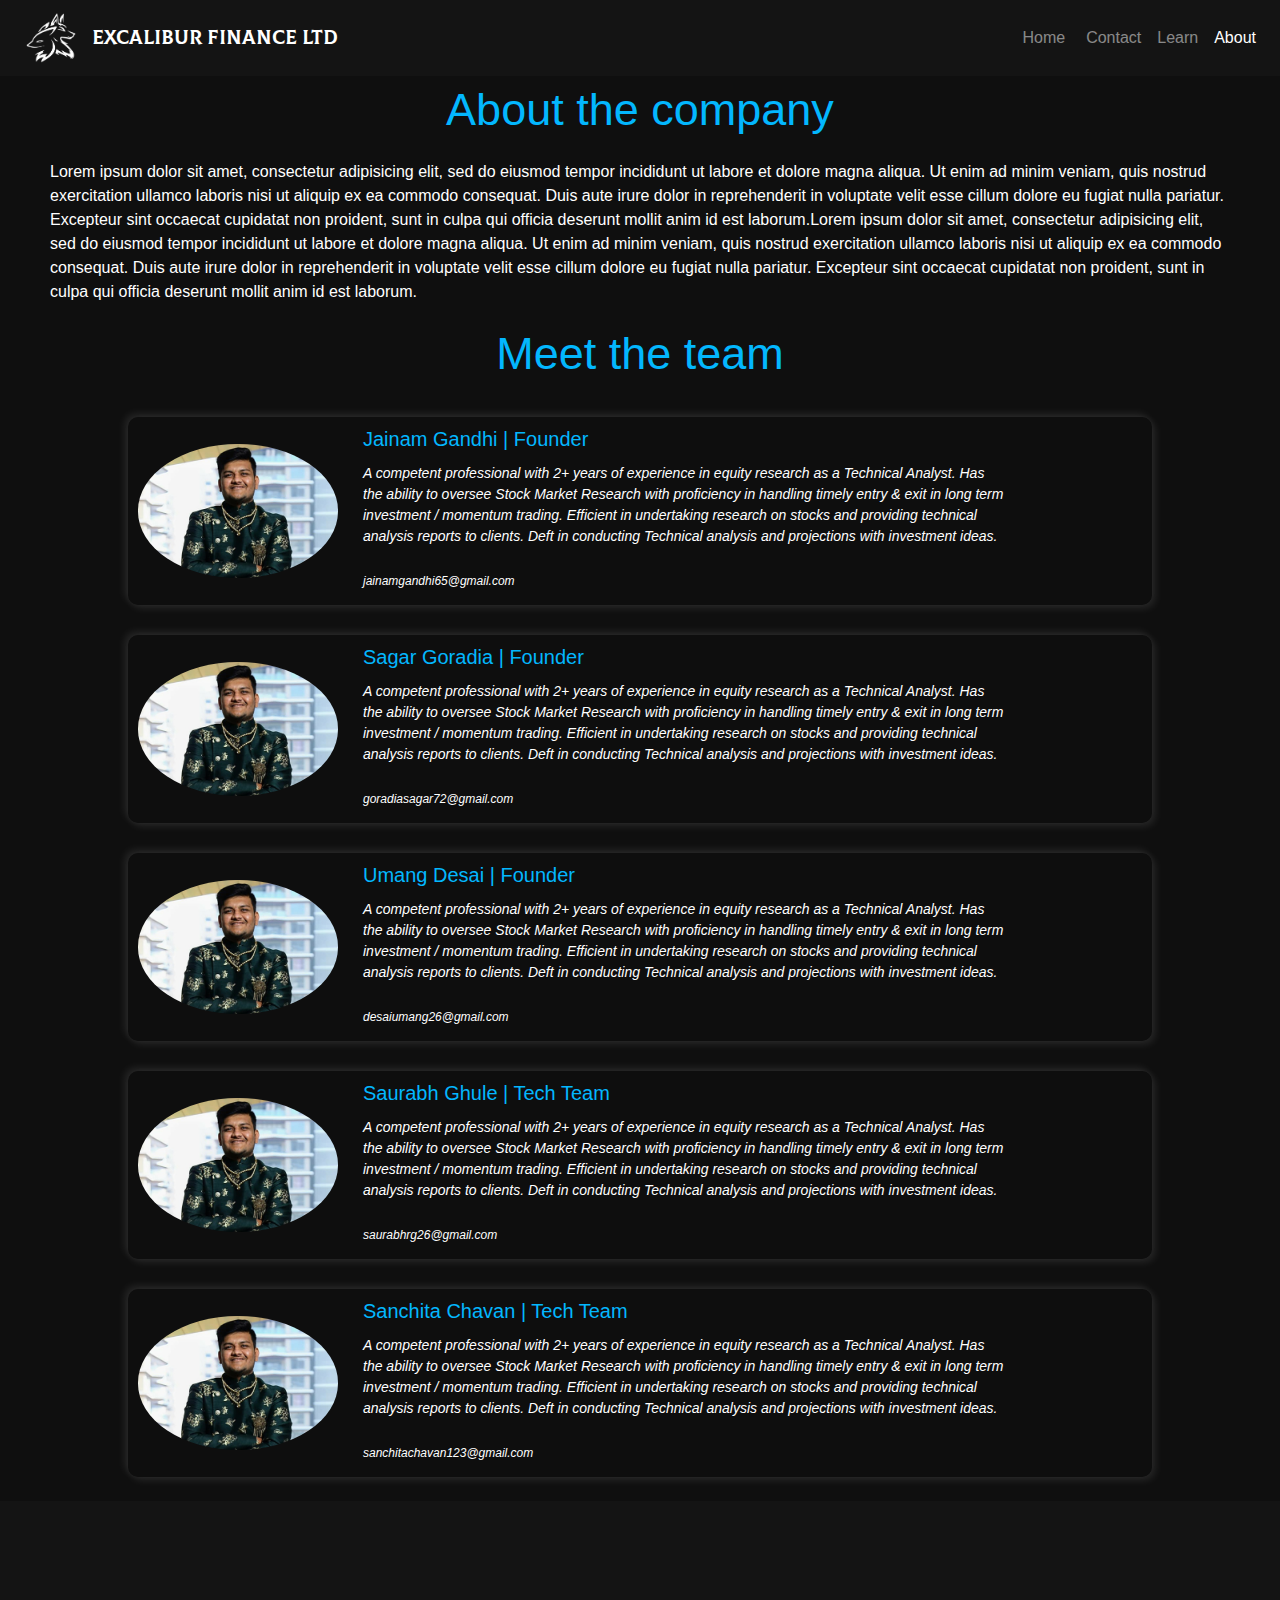
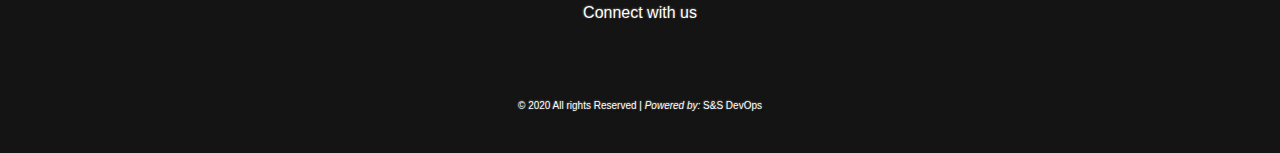
==== AboutUs.html @ 2fdd6f9c "dark version website" ====
<!DOCTYPE html>
<html lang="en">

<head>
    <meta charset="UTF-8">
    <meta name="viewport" content="width=device-width, initial-scale=1.0">
    <link rel="stylesheet" type="text/css" href="css/bootstrap.css">
    <link rel="stylesheet" type="text/css" href="css/style.css">
    <link rel="stylesheet" href="https://pro.fontawesome.com/releases/v5.10.0/css/all.css"
        integrity="sha384-AYmEC3Yw5cVb3ZcuHtOA93w35dYTsvhLPVnYs9eStHfGJvOvKxVfELGroGkvsg+p" crossorigin="anonymous" />
    <title>Excalibur Finance Ltd</title>

</head>

<body>
    <nav id="nav" class="navbar navbar-expand-lg navbar-dark">
        <nav class="navlogo">
            <a class="navbar-brand" href="index.html">
                <img src="images/logo1.png" class="imgh" alt="" loading="lazy">
            </a>
        </nav>
        <a class="navbar-brand" href="index.html">Excalibur Finance<span id="ltd"> Ltd</span></a>
        <button class="navbar-toggler ml-auto" type="button" data-toggle="collapse"
            data-target="#navbarSupportedContent" aria-controls="navbarSupportedContent" aria-expanded="false"
            aria-label="Toggle navigation">
            <span class="navbar-toggler-icon"></span>
        </button>
        <div class="collapse navbar-collapse" id="navbarSupportedContent">
            <ul class="navbar-nav ml-auto">
                <li class="nav-item text-center">
                    <a class="nav-link" href="index.html"><i class="fas fa-home"></i> Home <span
                            class="sr-only">(current)</span></a>
                </li>
                <li class="nav-item text-center">
                    <a class="nav-link" href="ContactUs.html"><i class="fas fa-phone-alt"></i> Contact</a>
                </li>
                <li class="nav-item text-center">
                    <a class="nav-link" href="Learn.html"><i class="fas fa-book-open"></i> Learn</a>
                </li>
                <li class="nav-item active text-center">
                    <a class="nav-link" href="AboutUs.html"><i class="fas fa-info-circle"></i> About</a>
                </li>
            </ul>
        </div>
    </nav>

    <div>
        <p class="head"> About the company</p>
        <p class="para">Lorem ipsum dolor sit amet, consectetur adipisicing elit, sed do eiusmod
            tempor incididunt ut labore et dolore magna aliqua. Ut enim ad minim veniam,
            quis nostrud exercitation ullamco laboris nisi ut aliquip ex ea commodo
            consequat. Duis aute irure dolor in reprehenderit in voluptate velit esse
            cillum dolore eu fugiat nulla pariatur. Excepteur sint occaecat cupidatat non
            proident, sunt in culpa qui officia deserunt mollit anim id est laborum.Lorem ipsum dolor sit amet,
            consectetur adipisicing elit, sed do eiusmod
            tempor incididunt ut labore et dolore magna aliqua. Ut enim ad minim veniam,
            quis nostrud exercitation ullamco laboris nisi ut aliquip ex ea commodo
            consequat. Duis aute irure dolor in reprehenderit in voluptate velit esse
            cillum dolore eu fugiat nulla pariatur. Excepteur sint occaecat cupidatat non
            proident, sunt in culpa qui officia deserunt mollit anim id est laborum.</p>
    </div>

    <div class="head">Meet the team</div>

    <div class="card" style="width: 80%;">
        <div class="row">
            <div class="image-div">
                <img src="images/jainam.jpg" class="abt-img" alt="Jainam Pic">
            </div>
            <div class="col-md-8 card-content">
                <h5 class="card-title">Jainam Gandhi | Founder</h5>
                <p class="abt-info italic">A competent professional with 2+ years of experience in equity research as a
                    Technical Analyst. Has the ability to oversee Stock Market Research with proficiency
                    in handling timely entry &amp; exit in long term investment /
                    momentum trading. Efficient in undertaking research on stocks and providing
                    technical analysis reports to clients. Deft in conducting Technical analysis and
                    projections with investment ideas.</p>
                <div class="abt-bottom">

                    <a href="mailto:jainamgandhi65@gmail.com">
                        <section class="email-id italic">jainamgandhi65@gmail.com</section>
                    </a>
                    <div class="iconsabt">
                        <a href="#"><i class="fab fa-twitter icc"></i></a>
                        <a href="#"><i class="fab fa-telegram icc"></i></a>
                        <a href="#"><i class="fab fa-instagram icc"> </i> </a>
                        <a href="#"><i class="fab fa-whatsapp icc"></i></a>
                    </div>
                </div>
            </div>
        </div>
    </div>
    <div class="card" style="width: 80%;">
        <div class="row">
            <div class="image-div">
                <img src="images/jainam.jpg" class="abt-img" alt="Jainam Pic">
            </div>
            <div class="col-md-8 card-content">
                <h5 class="card-title">Sagar Goradia | Founder</h5>
                <p class="abt-info italic">A competent professional with 2+ years of experience in equity research as a
                    Technical Analyst. Has the ability to oversee Stock Market Research with proficiency
                    in handling timely entry &amp; exit in long term investment /
                    momentum trading. Efficient in undertaking research on stocks and providing
                    technical analysis reports to clients. Deft in conducting Technical analysis and
                    projections with investment ideas.</p>
                <div class="abt-bottom">
                    <a href="mailto:goradiasagar72@gmail.com">
                        <section class="email-id italic">goradiasagar72@gmail.com</section>
                    </a>
                    <div class="iconsabt">
                        <a href="#"><i class="fab fa-twitter icc"></i></a>
                        <a href="#"><i class="fab fa-telegram icc"></i></a>
                        <a href="#"><i class="fab fa-instagram icc"> </i> </a>
                        <a href="#"><i class="fab fa-whatsapp icc"></i></a>
                    </div>
                </div>
            </div>
        </div>
    </div>
    <div class="card" style="width: 80%;">
        <div class="row">
            <div class="image-div">
                <img src="images/jainam.jpg" class="abt-img" alt="Jainam Pic">
            </div>
            <div class="col-md-8 card-content">
                <h5 class="card-title">Umang Desai | Founder</h5>
                <p class="abt-info italic">A competent professional with 2+ years of experience in equity research as a
                    Technical Analyst. Has the ability to oversee Stock Market Research with proficiency
                    in handling timely entry &amp; exit in long term investment /
                    momentum trading. Efficient in undertaking research on stocks and providing
                    technical analysis reports to clients. Deft in conducting Technical analysis and
                    projections with investment ideas.</p>
                <div class="abt-bottom">
                    <a href="mailto:desaiumang26@gmail.com">
                        <section class="email-id italic">desaiumang26@gmail.com</section>
                    </a>
                    <div class="iconsabt">
                        <a href="#"><i class="fab fa-twitter icc"></i></a>
                        <a href="#"><i class="fab fa-telegram icc"></i></a>
                        <a href="#"><i class="fab fa-instagram icc"> </i> </a>
                        <a href="#"><i class="fab fa-whatsapp icc"></i></a>
                    </div>
                </div>
            </div>
        </div>
    </div>
    <div class="card" style="width: 80%;">
        <div class="row">
            <div class="image-div">
                <img src="images/jainam.jpg" class="abt-img" alt="Jainam Pic">
            </div>
            <div class="col-md-8 card-content">
                <h5 class="card-title">Saurabh Ghule | Tech Team</h5>
                <p class="abt-info italic">A competent professional with 2+ years of experience in equity research as a
                    Technical Analyst. Has the ability to oversee Stock Market Research with proficiency
                    in handling timely entry &amp; exit in long term investment /
                    momentum trading. Efficient in undertaking research on stocks and providing
                    technical analysis reports to clients. Deft in conducting Technical analysis and
                    projections with investment ideas.</p>
                <div class="abt-bottom">
                    <a href="mailto:saurabhrg26@gmail.com">
                        <section class="email-id italic">saurabhrg26@gmail.com</section>
                    </a>
                    <div class="iconsabt">
                        <a href="#"><i class="fab fa-twitter icc"></i></a>
                        <a href="#"><i class="fab fa-telegram icc"></i></a>
                        <a href="#"><i class="fab fa-instagram icc"> </i> </a>
                        <a href="#"><i class="fab fa-whatsapp icc"></i></a>
                    </div>
                </div>
            </div>
        </div>
    </div>
    <div class="card" style="width: 80%;">
        <div class="row">
            <div class="image-div">
                <img src="images/jainam.jpg" class="abt-img" alt="Jainam Pic">
            </div>
            <div class="col-md-8 card-content">
                <h5 class="card-title">Sanchita Chavan | Tech Team</h5>
                <p class="abt-info italic">A competent professional with 2+ years of experience in equity research as a
                    Technical Analyst. Has the ability to oversee Stock Market Research with proficiency
                    in handling timely entry &amp; exit in long term investment /
                    momentum trading. Efficient in undertaking research on stocks and providing
                    technical analysis reports to clients. Deft in conducting Technical analysis and
                    projections with investment ideas.</p>
                <div class="abt-bottom">
                    <a href="mailto:sanchitachavan123@gmail.com">
                        <section class="email-id italic">sanchitachavan123@gmail.com</section>
                    </a>
                    <div class="iconsabt">
                        <a href="#"><i class="fab fa-twitter icc"></i></a>
                        <a href="#"><i class="fab fa-telegram icc"></i></a>
                        <a href="#"><i class="fab fa-instagram icc"> </i> </a>
                        <a href="#"><i class="fab fa-whatsapp icc"></i></a>
                    </div>
                </div>
            </div>
        </div>
    </div>
    <!-- <p class="abt-me">A competent professional with 2+ years of experience in equity research as a
                Technical Analyst. Has the ability to oversee Stock Market Research with proficiency
                in handling timely entry &amp; exit in long term as well as short term investment /
                momentum trading. Efficient in undertaking research on stocks and providing
                technical analysis reports to clients. Deft in conducting Technical analysis and
                projections with investment ideas. Keen learner with the analytical and problem
                solving ability coupled with the excellent interpersonal and communications skills.</p> -->


    <!-- <div class="container">
        <div class="row justify-content-center">

            <div class="abtcard col-lg-4 col-md-4 col-sm-12 col-xs-12  ">
                <div class="card">
                    <img src="images/jainam.jpg" class="abtimg">
                    <h1 class="abtname">Jainam Gandhi</h1>
                    <p class="title">Founder| Excalibur Finance Ltd.</p>

                    <div class="iconsabt">
                        <a href="#"><i class="fab fa-twitter icc"></i></a>
                        <a href="#"><i class="fab fa-telegram icc"></i></a>
                        <a href="#"><i class="fab fa-instagram icc"> </i> </a>
                        <a href="#"><i class="fab fa-whatsapp icc"></i></a>
                    </div>
                </div>
            </div>

            <div class="abtcard col-lg-4 col-md-4 col-sm-12 col-xs-12 ">
                <div class="card">
                    <img src="images/sagar.jpg" class="abtimg">
                    <h1 class="abtname">Sagar Goradia</h1>
                    <p class="title">Founder| Excalibur Finance Ltd.</p>
                    <p>Lorem ipsum dolor sit amet consectetur adipisicing elit. A atque eligendi consectetur quis cum
                        commodi minus ullam repellat nostrum architecto?</p>
                    <div class="iconsabt">
                        <a href="#"><i class="fab fa-twitter icc"></i></a>
                        <a href="#"><i class="fab fa-telegram icc"></i></a>
                        <a href="#"><i class="fab fa-instagram icc"> </i> </a>
                        <a href="#"><i class="fab fa-whatsapp icc"></i></a>
                    </div>
                </div>
            </div>

            <div class="abtcard col-lg-4 col-md-4 col-sm-12 col-xs-12  ">
                <div class="card">
                    <img src="images/jainam.jpg" class="abtimg">
                    <h1 class="abtname">Umang Desai</h1>
                    <p class="title">Founder| Excalibur Finance Ltd.</p>
                    <div class="iconsabt">
                        <a href="#"><i class="fab fa-twitter icc"></i></a>
                        <a href="#"><i class="fab fa-telegram icc"></i></a>
                        <a href="#"><i class="fab fa-instagram icc"> </i> </a>
                        <a href="#"><i class="fab fa-whatsapp icc"></i></a>
                    </div>
                </div>
            </div>

            <div class="abtcard col-lg-4 col-md-4 col-sm-12 col-xs-12  ">
                <div class="card">
                    <img src="images/jainam.jpg" class="abtimg">
                    <h1 class="abtname">Sanchita Chavan</h1>
                    <p class="title">Tech Team| Excalibur Finance Ltd.</p>
                    <div class="iconsabt">
                        <a href="#"><i class="fab fa-linkedin icc"></i></a>
                        <a href="#"><i class="fab fa-github icc"></i></a>
                        <a href="#"><i class="fab fa-instagram icc"> </i> </a>
                        <a href="#"><i class="fas fa-rss"></i></a>
                    </div>
                </div>
            </div>

            <div class="abtcard col-lg-4 col-md-4 col-sm-12 col-xs-12 ">
                <div class="card">
                    <img src="images/jainam.jpg" class="abtimg">
                    <h1 class="abtname">Saurabh Ghule</h1>
                    <p class="title">Tech Team| Excalibur Finance Ltd.</p>
                    <div class="iconsabt">
                        <a href="#"><i class="fab fa-linkedin icc"></i></a>
                        <a href="#"><i class="fab fa-github icc"></i></a>
                        <a href="#"><i class="fab fa-instagram icc"> </i> </a>
                        <a href="#"><i class="fas fa-rss"></i></a>
                    </div>
                </div>
            </div>
        </div>

    </div> -->

    <br>
    <footer>
        <p id="connect">Connect with us</p>
        <a href="#"><i class="fab fa-twitter"></i></a>
        <a href="#"><i class="fab fa-telegram"></i></a>
        <a href="#"><i class="fab fa-instagram"> </i> </a>
        <a href="#"><i class="fab fa-whatsapp"></i></a>
        <p class="footp">&#169; 2020 All rights Reserved | <span class="italic">Powered by:</span> S&S DevOps</p>
    </footer>

    <script type="text/javascript" src="js/jquery.js"></script>
    <script type="text/javascript" src="js/bootstrap.js"></script>
    <script type="text/javascript" src="js/script.js"></script>

</body>

</html>
---- css/style.css ----
/************************************ Disclaimer ************************************/

.swal-overlay {
	background-color: rgba(0, 0, 0, 0.9);
}

.swal-modal {
	background-color: rgba(177, 215, 230, 0.8);
	border: 2px solid rgba(177, 215, 230, 0.8);
	width: 75%;
	;
}

.swal-button {
	padding: 7px 19px;
	border-radius: 2px;
	background-color: #4962B3;
	font-size: 12px;
	border: 1px solid #3e549a;
	text-shadow: 0px -1px 0px rgba(0, 0, 0, 0.3);
}

/***************************** Font for Company name ********************************/
@font-face {
	font-family: Colus;
	src: url(../fonts/Colus-Regular.ttf);
}

/*************************** Navbar *************************/
#nav {
	background-color: rgb(20, 20, 20);
}

.navlogo {
	padding-left: 10px;
}

.imgh {
	width: 50px;
	height: 50px;
}

a.navbar-brand {
	font-family: Colus, serif;
	color: rgb(3, 183, 254);
}

.navbar-toggler {
	float: right;
}

/*************************** Body *****************************/
body {
	box-sizing: bordpadding;
	background-color: rgba(15, 15, 15);
}

.head {
	font-size: 45px;
	text-align: center;
	color: rgb(3, 183, 254);
}

/************************* footer ******************************/
footer {
	text-shadow: 1px 1px 2px black, 0 0 2px black, 0 0 2px white;
	text-align: center;
	padding-top: 100px;
	padding-bottom: 30px;
	color: white;
	background-color: rgb(20, 20, 20);
}

.footp {
	font-size: 10px;
	padding-top: 20px;
	line-height: 0.5px;
}

.italic {
	font-style: italic;
}

.fab:hover {
	opacity: 0.7;
}

footer .fab {
	padding: 10px;
	font-size: 30px;
	width: 30px;
	text-align: center;
	text-decoration: none;
	margin: 2px 2px;
}

.fa-instagram,
.fa-telegram,
.fa-twitter,
.fa-whatsapp {
	color: rgb(3, 183, 254);
}

/************************* index.html styling ***********************/
#maindiv {
	background: url("../images/home.jpg");
	height: 700px;
	background-size: 100% 700px;
	background-repeat: no-repeat;
}

.heading1 {
	text-align: center;
	color: rgb(255, 255, 255);
	font-size: 30px;
}

#main2 {
	width: 40%;
	padding-top: 100px;
	padding-left: 100px;
	text-align: left;
	color: white;
	text-shadow: 1px 1px 2px black, 0 0 2px blue, 0 0 2px white;
	font-size: 15px;

}

.butn {
	border: none;
	outline: 0;
	display: inline-block;
	padding: 5px;
	color: rgb(255, 255, 255);
	background-color: rgb(8, 44, 99);
	box-shadow: -5px -5px 12px rgba(255, 255, 255, 0.07),
		5px 5px 12px rgba(0, 0, 0, 0.2);
	text-align: center;
	cursor: pointer;
	width: auto;
	font-size: 18px;
	border-radius: 10px;
	margin-top: 10px;
	margin-bottom: 30px;
}

/************************************* Contact **************************************/
.cmain {
	padding-top: 50px;
	text-align: center;
	padding-bottom: 50px;
	background-color: rgb(15, 15, 15);
	color: white;
}

.fa-envelope {
	padding-left: 5px;
}

.fa-phone-alt {
	padding-left: 5px;
}

.subhead {
	text-align: center;
	color: rgb(3, 183, 254);
	font-size: 20px;
}

/************Form*************/
/*.wrapper{
	background: black;

}

.wrapper h2{
  text-align: left;
  margin-bottom: 20px;
  padding-left: 75px;
  text-transform: uppercase;
  letter-spacing: 3px;
  color: white;
}

.wrapper .input_field{
  margin-bottom: 15px;
}

.wrapper .input_field input[type="text"],
.wrapper textarea{
  border: 1px solid #e0e0e0;
  width: 100%;
  padding: 10px;
}

.wrapper textarea{
  resize: none;
  height: 100px;
}

.wrapper .btn input[type="submit"]{
  border: 0px;
  margin-top: 15px;
  padding: 10px;
  text-align: center;
  width: 100%;
  background: white;
  color: black;
  text-transform: uppercase;
  letter-spacing: 5px;
  font-weight: bold;
  border-radius: 25px;
  cursor: pointer;
}

#error_message{
  margin-bottom: 20px;
  background: #fe8b8e;
  padding: 0px;
  text-align: center;
  font-size: 14px;
  transition: all 0.5s ease;
}
.maininp{
	
	text-align: center;
	padding-left: 75px;
	padding-right: 50%;
}


*/

/********************************* Learn *************************/

#learn-main {
	margin-bottom: 50px;
}

.butL:hover,
a:hover {
	opacity: 0.5;
}

.butL {
	border: none;
	outline: 0;
	padding-top: 0px;
	padding-right: 18px;
	color: rgb(255, 255, 255);
	background-color: rgb(8, 44, 99);
	text-align: center;
	cursor: pointer;
	width: auto;
	font-size: 16px;
	border-radius: 5px;
	margin-top: 10px;
	margin-left: 10px;
	box-shadow: -5px -5px 12px rgba(255, 255, 255, 0.08),
		5px 5px 12px rgba(0, 0, 0, 0.2);
}

.pdftxt {
	padding-left: 10px;
}

.pdf {
	font-family: arial;
	color: white;
	background-color: #222;
	padding: 1%;
	border-radius: 5px;
	margin-bottom: 30px;
	box-shadow: -5px -5px 12px rgba(255, 255, 255, 0.08),
		5px 5px 12px rgba(0, 0, 0, 0.1);
}

.row {
	margin: 10px;
	padding-right: 12%;
	padding-left: 12%;
}


/*********************************** About ****************************/

.para {
	color: white;
	padding-left: 50px;
	padding-right: 50px;
}

.card {
	margin: auto;
	margin-top: 30px;
	border-radius: 10px;
	font-family: arial;
	border: none;
	background-color: rgba(0, 0, 0, 0.01);
	box-shadow: 3px 3px 8px rgba(255, 255, 255, 0.1),
		-3px -3px 8px rgba(255, 255, 255, 0.1);
}

.image-div {
	align-self: center;
	margin-left: 10px;
}

.card>.row {
	margin: 0px;
	padding: 0px;
}

.card-title {
	margin-top: 10px;
	margin-left: 10px;
	color: rgb(3, 183, 254);
}

.abt-img {
	width: 200px;
	border-radius: 50%;
}

.iconsabt {
	margin: -5px;
	display: inline;

}

.abt-info {
	margin-left: 10px;
	font-size: 14px;
	padding-right: 0px;
	color: rgb(255, 255, 255);
}

.icc {
	color: rgb(3, 183, 254);
	font-size: 20px;
}

section.email-id {
	display: inline-block;
	margin-bottom: 15px;
}

.email-id {
	margin-left: 10px;
	font-size: 12px;
	color: rgb(255, 255, 255);
	margin-right: 30px;
	margin-bottom: 10px;
}

/****************Responsive**************************/

/*************Large Devices**************************/
@media(min-width: 992px) {
	#mobile-div {
		display: none;
	}
}

/*************Medium Devices*************************/
@media (min-width: 768px) and (max-width: 991px) {

	#maindiv {
		background: url(../images/home_laptop_sm.jpg) no-repeat;
		background-size: 100% 640px;
		height: 640px;
		padding-top: 0px;
	}

	#main2 {
		width: 40%;
		padding-top: 100px;
		padding-left: 30px;
		text-align: left;
		color: white;
		text-shadow: 1px 1px 2px black, 0 0 2px blue, 0 0 2px white;
		font-size: 15px;

	}

	#mobile-div {
		display: none;
	}
}

/************Small Devices**************************/
@media (min-width: 450px) and (max-width: 767px) {


	/******************* Navbar ******************/
	.navlogo {
		padding-left: 20px;
	}

	.imgh {
		width: 45px;
		height: 45px;
	}

	/************** Body *****************/
	.head {
		font-size: 30px;
	}

	/*************** Home ***************/
	#maindiv {
		background: url(../images/hometab.jpg) no-repeat;
		background-size: 100% 280px;
		height: 280px;
		padding-top: 0px;
	}

	#main2 {
		display: none;
	}

	#mobile-div {
		background-color: rgb(15, 15, 15);
		color: white;
		padding-top: 20px;
		padding-left: 10px;
		height: auto;
		text-align: center;
	}

	/**************** Contact *************/
	.cmain {
		padding-top: 20px;
		padding-right: 25px;
		padding-left: 25px;
	}

	.head {
		font-size: 40px;
	}

	/**************** About ***************/

	.card {
		margin: auto;
		margin-top: 30px;
		border-radius: 10px;
		font-family: arial;
		border: none;
		background-color: rgba(0, 0, 0, 0.01);
		box-shadow: none;
	}

	.card>.row {
		display: flexbox;
		justify-content: center;
		margin: 0px;
		padding: 0px;
	}

	.image-div {
		justify-self: center;
	}

	.abt-img {
		width: 200px;
		border-radius: 50%;
		box-shadow: 5px 5px 8px rgba(255, 255, 255, 0.1),
			-5px -5px 8px rgba(255, 255, 255, 0.1);
	}

	.card-title {
		text-align: center;
		color: rgb(3, 183, 254);
	}

	.abt-bottom {
		text-align: center;
	}

}

/*************************** Mobile Version ***************************/
@media (max-width: 449px) {

	/************** Navbar ***************/
	.navlogo {
		padding-left: 0;
		padding-right: 0;
	}

	.imgh {
		width: 45px;
		height: 45px;
	}

	/************** Body *****************/
	.head {
		font-size: 40px;
	}

	/************** Home *****************/

	#mobile-div {
		background-color: rgb(15, 15, 15);
		color: white;
		padding-top: 20px;
		padding-left: 10px;
		height: auto;
		text-align: center;
	}

	#main2 {
		display: none;
	}

	#maindiv {
		background: url(../images/homemob.jpg) no-repeat;
		background-size: 100% 249px;
		height: 249px;
		padding-top: 0px;
	}

	#ltd {
		display: none;
	}

	/*************** Contact **************/

	.cmain {
		padding-top: 20px;
		padding-right: 25px;
		padding-left: 25px;
	}

	/**************** About **************/

	.card {
		margin: auto;
		margin-top: 30px;
		border-radius: 10px;
		font-family: arial;
		border: none;
		background-color: rgba(0, 0, 0, 0.01);
		box-shadow: none;
	}

	.card>.row {
		display: flexbox;
		justify-content: center;
		margin: 0px;
		padding: 0px;
	}

	.image-div {
		justify-self: center;
	}

	.abt-img {
		width: 200px;
		border-radius: 50%;
		box-shadow: 3px 3px 8px rgba(255, 255, 255, 0.1),
			-3px -3px 8px rgba(255, 255, 255, 0.1);
	}

	.card-title {
		text-align: center;
		color: rgb(3, 183, 254);
	}

	.abt-info {
		text-align: center;
	}

	.iconsabt {
		text-align: center;
	}

}
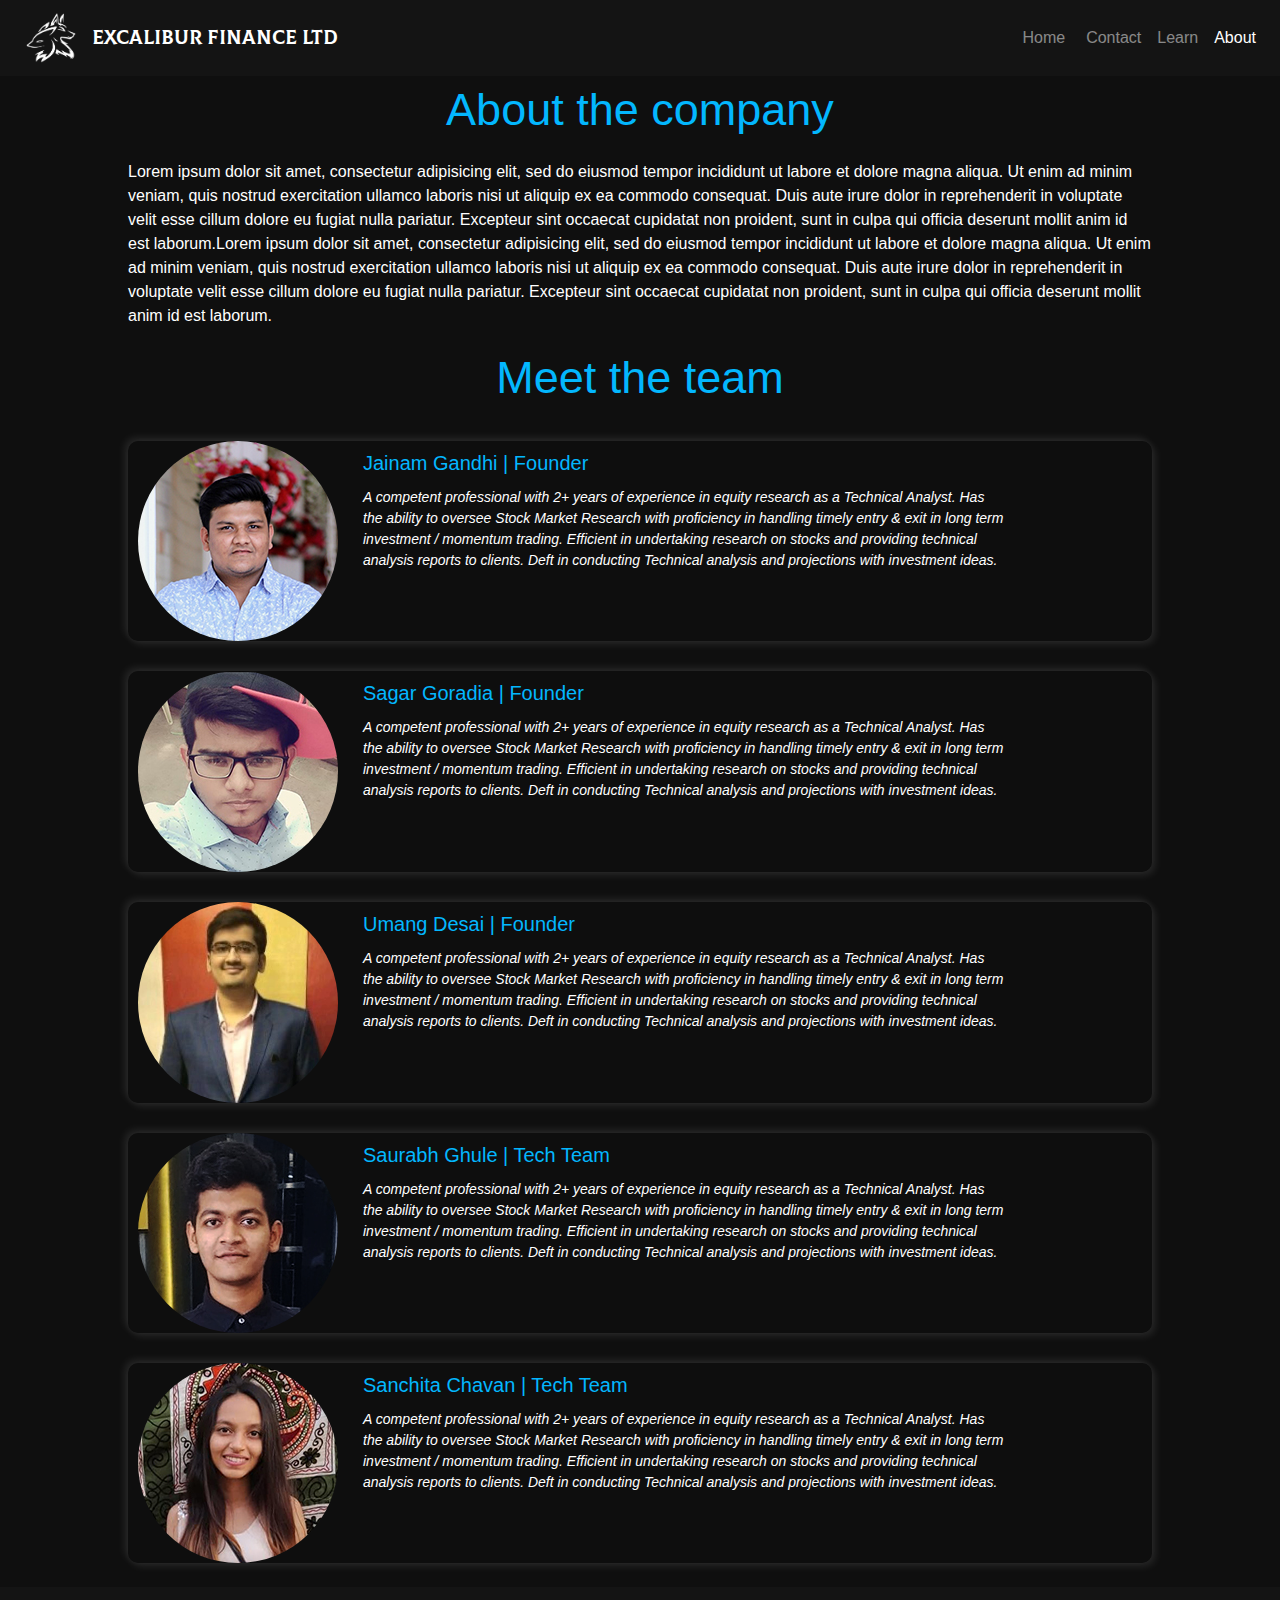
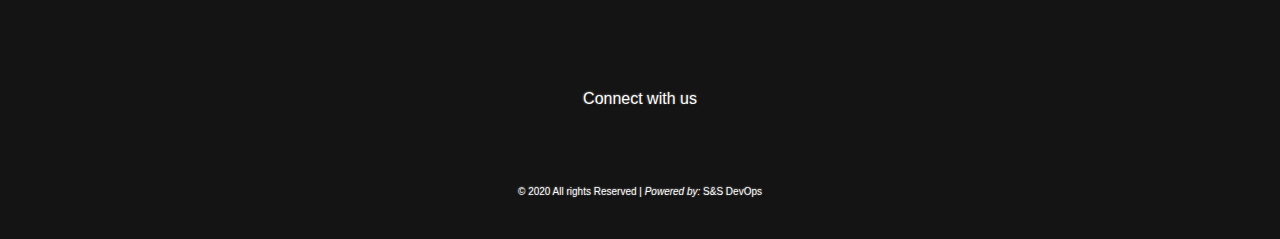
==== commit a3df28ed: "fixes" ====
--- a/AboutUs.html
+++ b/AboutUs.html
@@ -15,11 +15,11 @@
 <body>
     <nav id="nav" class="navbar navbar-expand-lg navbar-dark">
         <nav class="navlogo">
-            <a class="navbar-brand" href="index.html">
+            <a class="navbar-brand" href="home.html">
                 <img src="images/logo1.png" class="imgh" alt="" loading="lazy">
             </a>
         </nav>
-        <a class="navbar-brand" href="index.html">Excalibur Finance<span id="ltd"> Ltd</span></a>
+        <a class="navbar-brand" href="home.html">Excalibur Finance<span id="ltd"> Ltd</span></a>
         <button class="navbar-toggler ml-auto" type="button" data-toggle="collapse"
             data-target="#navbarSupportedContent" aria-controls="navbarSupportedContent" aria-expanded="false"
             aria-label="Toggle navigation">
@@ -28,7 +28,7 @@
         <div class="collapse navbar-collapse" id="navbarSupportedContent">
             <ul class="navbar-nav ml-auto">
                 <li class="nav-item text-center">
-                    <a class="nav-link" href="index.html"><i class="fas fa-home"></i> Home <span
+                    <a class="nav-link" href="home.html"><i class="fas fa-home"></i> Home <span
                             class="sr-only">(current)</span></a>
                 </li>
                 <li class="nav-item text-center">
@@ -76,24 +76,21 @@
                     technical analysis reports to clients. Deft in conducting Technical analysis and
                     projections with investment ideas.</p>
                 <div class="abt-bottom">
-
-                    <a href="mailto:jainamgandhi65@gmail.com">
-                        <section class="email-id italic">jainamgandhi65@gmail.com</section>
-                    </a>
-                    <div class="iconsabt">
-                        <a href="#"><i class="fab fa-twitter icc"></i></a>
-                        <a href="#"><i class="fab fa-telegram icc"></i></a>
-                        <a href="#"><i class="fab fa-instagram icc"> </i> </a>
-                        <a href="#"><i class="fab fa-whatsapp icc"></i></a>
-                    </div>
-                </div>
-            </div>
-        </div>
-    </div>
-    <div class="card" style="width: 80%;">
-        <div class="row">
-            <div class="image-div">
-                <img src="images/jainam.jpg" class="abt-img" alt="Jainam Pic">
+                    <div class="iconsabt">
+                        <a href="#"><i class="fab fa-google-plus-g icc"></i></a>
+                        <a href="#"><i class="fab fa-twitter icc"></i></a>
+                        <a href="#"><i class="fab fa-telegram icc"></i></a>
+                        <a href="#"><i class="fab fa-instagram icc"> </i> </a>
+                        <a href="#"><i class="fab fa-whatsapp icc"></i></a>
+                    </div>
+                </div>
+            </div>
+        </div>
+    </div>
+    <div class="card" style="width: 80%;">
+        <div class="row">
+            <div class="image-div">
+                <img src="images/sagar.jpg" class="abt-img" alt="Jainam Pic">
             </div>
             <div class="col-md-8 card-content">
                 <h5 class="card-title">Sagar Goradia | Founder</h5>
@@ -104,23 +101,21 @@
                     technical analysis reports to clients. Deft in conducting Technical analysis and
                     projections with investment ideas.</p>
                 <div class="abt-bottom">
-                    <a href="mailto:goradiasagar72@gmail.com">
-                        <section class="email-id italic">goradiasagar72@gmail.com</section>
-                    </a>
-                    <div class="iconsabt">
-                        <a href="#"><i class="fab fa-twitter icc"></i></a>
-                        <a href="#"><i class="fab fa-telegram icc"></i></a>
-                        <a href="#"><i class="fab fa-instagram icc"> </i> </a>
-                        <a href="#"><i class="fab fa-whatsapp icc"></i></a>
-                    </div>
-                </div>
-            </div>
-        </div>
-    </div>
-    <div class="card" style="width: 80%;">
-        <div class="row">
-            <div class="image-div">
-                <img src="images/jainam.jpg" class="abt-img" alt="Jainam Pic">
+                    <div class="iconsabt">
+                        <a href="mailto:goradiasagar72@gmail.com"><i class="fab fa-google-plus-g icc"></i></a>
+                        <a href="#"><i class="fab fa-twitter icc"></i></a>
+                        <a href="#"><i class="fab fa-telegram icc"></i></a>
+                        <a href="#"><i class="fab fa-instagram icc"> </i> </a>
+                        <a href="#"><i class="fab fa-whatsapp icc"></i></a>
+                    </div>
+                </div>
+            </div>
+        </div>
+    </div>
+    <div class="card" style="width: 80%;">
+        <div class="row">
+            <div class="image-div">
+                <img src="images/umang.jpg" class="abt-img" alt="Jainam Pic">
             </div>
             <div class="col-md-8 card-content">
                 <h5 class="card-title">Umang Desai | Founder</h5>
@@ -131,23 +126,21 @@
                     technical analysis reports to clients. Deft in conducting Technical analysis and
                     projections with investment ideas.</p>
                 <div class="abt-bottom">
-                    <a href="mailto:desaiumang26@gmail.com">
-                        <section class="email-id italic">desaiumang26@gmail.com</section>
-                    </a>
-                    <div class="iconsabt">
-                        <a href="#"><i class="fab fa-twitter icc"></i></a>
-                        <a href="#"><i class="fab fa-telegram icc"></i></a>
-                        <a href="#"><i class="fab fa-instagram icc"> </i> </a>
-                        <a href="#"><i class="fab fa-whatsapp icc"></i></a>
-                    </div>
-                </div>
-            </div>
-        </div>
-    </div>
-    <div class="card" style="width: 80%;">
-        <div class="row">
-            <div class="image-div">
-                <img src="images/jainam.jpg" class="abt-img" alt="Jainam Pic">
+                    <div class="iconsabt">
+                        <a href="mailto:desaiumang26@gmail.com"><i class="fab fa-google-plus-g icc"></i></a>
+                        <a href="#"><i class="fab fa-twitter icc"></i></a>
+                        <a href="#"><i class="fab fa-telegram icc"></i></a>
+                        <a href="#"><i class="fab fa-instagram icc"> </i> </a>
+                        <a href="#"><i class="fab fa-whatsapp icc"></i></a>
+                    </div>
+                </div>
+            </div>
+        </div>
+    </div>
+    <div class="card" style="width: 80%;">
+        <div class="row">
+            <div class="image-div">
+                <img src="images/saurabh.jpg" class="abt-img" alt="Jainam Pic">
             </div>
             <div class="col-md-8 card-content">
                 <h5 class="card-title">Saurabh Ghule | Tech Team</h5>
@@ -158,23 +151,22 @@
                     technical analysis reports to clients. Deft in conducting Technical analysis and
                     projections with investment ideas.</p>
                 <div class="abt-bottom">
-                    <a href="mailto:saurabhrg26@gmail.com">
-                        <section class="email-id italic">saurabhrg26@gmail.com</section>
-                    </a>
-                    <div class="iconsabt">
-                        <a href="#"><i class="fab fa-twitter icc"></i></a>
-                        <a href="#"><i class="fab fa-telegram icc"></i></a>
-                        <a href="#"><i class="fab fa-instagram icc"> </i> </a>
-                        <a href="#"><i class="fab fa-whatsapp icc"></i></a>
-                    </div>
-                </div>
-            </div>
-        </div>
-    </div>
-    <div class="card" style="width: 80%;">
-        <div class="row">
-            <div class="image-div">
-                <img src="images/jainam.jpg" class="abt-img" alt="Jainam Pic">
+                    <div class="iconsabt">
+                        <a href="mailto:saurabhrg26@gmail.com"><i class="fab fa-google-plus-g icc"></i></a>
+                        <a href="#"><i class="fab fa-wordpress icc"></i></a>
+                        <a href="#"><i class="fab fa-linkedin icc"></i></a>
+                        <a href="#"><i class="fas fa-rss icc"></i></a>
+                        <a href="#"><i class="fab fa-instagram icc"> </i> </a>
+
+                    </div>
+                </div>
+            </div>
+        </div>
+    </div>
+    <div class="card" style="width: 80%;">
+        <div class="row">
+            <div class="image-div">
+                <img src="images/sanchita.jpg" class="abt-img" alt="Jainam Pic">
             </div>
             <div class="col-md-8 card-content">
                 <h5 class="card-title">Sanchita Chavan | Tech Team</h5>
@@ -185,14 +177,13 @@
                     technical analysis reports to clients. Deft in conducting Technical analysis and
                     projections with investment ideas.</p>
                 <div class="abt-bottom">
-                    <a href="mailto:sanchitachavan123@gmail.com">
-                        <section class="email-id italic">sanchitachavan123@gmail.com</section>
-                    </a>
-                    <div class="iconsabt">
-                        <a href="#"><i class="fab fa-twitter icc"></i></a>
-                        <a href="#"><i class="fab fa-telegram icc"></i></a>
-                        <a href="#"><i class="fab fa-instagram icc"> </i> </a>
-                        <a href="#"><i class="fab fa-whatsapp icc"></i></a>
+                    <div class="iconsabt">
+                        <a href="mailto:sanchitachavan123@gmail.com"><i class="fab fa-google-plus-g icc"></i></a>
+                        <a href="#"><i class="fab fa-wordpress icc"></i></a>
+                        <a href="#"><i class="fab fa-linkedin icc"></i></a>
+                        <a href="#"><i class="fas fa-rss icc"></i></a>
+                        <a href="#"><i class="fab fa-instagram icc"> </i> </a>
+
                     </div>
                 </div>
             </div>
--- a/css/style.css
+++ b/css/style.css
@@ -7,8 +7,9 @@
 .swal-modal {
 	background-color: rgba(177, 215, 230, 0.8);
 	border: 2px solid rgba(177, 215, 230, 0.8);
-	width: 75%;
-	;
+	width: 80%;
+	height: 500px;
+	overflow-y: auto;
 }
 
 .swal-button {
@@ -286,8 +287,8 @@
 
 .para {
 	color: white;
-	padding-left: 50px;
-	padding-right: 50px;
+	padding-left: 10%;
+	padding-right: 10%;
 }
 
 .card {
@@ -323,7 +324,7 @@
 }
 
 .iconsabt {
-	margin: -5px;
+	margin: 10px;
 	display: inline;
 
 }
@@ -572,7 +573,7 @@
 		text-align: center;
 	}
 
-	.iconsabt {
+	.abt-bottom {
 		text-align: center;
 	}
 
